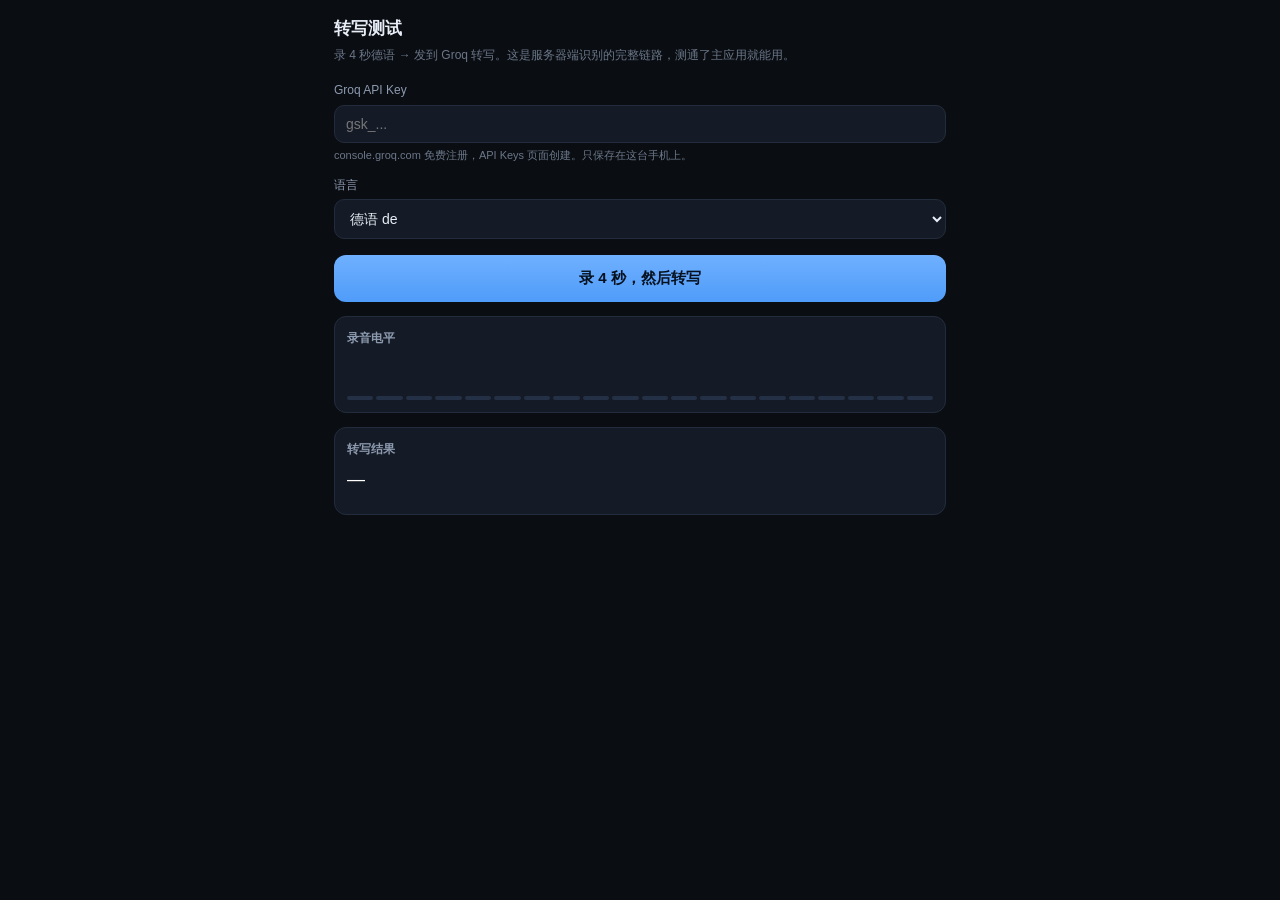
==== asr-test.html @ 8ac1e5ea "update asr-test.html" ====
<!doctype html>
<html lang="zh-CN">
<head>
<meta charset="utf-8">
<meta name="viewport" content="width=device-width, initial-scale=1, viewport-fit=cover">
<meta name="theme-color" content="#0a0d12">
<title>转写测试 · Klassenhelfer</title>
<style>
  :root {
    --bg:#0a0d12; --card:#151b26; --line:#232c3d; --text:#e8eef7;
    --dim:#8d9bb0; --dim2:#6b7789; --accent:#4f9cf9; --ok:#38d39f; --bad:#ff6b6b; --warn:#ffb84d;
  }
  * { box-sizing: border-box; }
  body {
    margin:0 auto; background:var(--bg); color:var(--text); font-size:15px; line-height:1.55;
    font-family:-apple-system,BlinkMacSystemFont,"Segoe UI","PingFang SC","Microsoft YaHei",sans-serif;
    padding:16px 14px calc(env(safe-area-inset-bottom) + 30px); max-width:640px;
  }
  h1 { font-size:17px; margin:0 0 4px; }
  .sub { color:var(--dim2); font-size:12px; margin-bottom:16px; }
  label { display:block; font-size:12px; color:var(--dim); margin:12px 0 5px; }
  input, select {
    width:100%; background:var(--card); border:1px solid var(--line); border-radius:10px;
    color:var(--text); font-size:14px; padding:10px 11px; outline:none; font-family:inherit;
  }
  input:focus, select:focus { border-color:var(--accent); }
  .tip { font-size:11px; color:var(--dim2); margin-top:4px; }
  button {
    width:100%; margin-top:16px; border:none; border-radius:12px; padding:14px;
    font-size:15px; font-weight:600; font-family:inherit; cursor:pointer;
    background:linear-gradient(180deg,#6fb0ff,var(--accent)); color:#06111f;
  }
  button:disabled { opacity:.5; }
  .box { background:var(--card); border:1px solid var(--line); border-radius:12px; padding:12px; margin-top:14px; font-size:13px; }
  .box h2 { font-size:12px; margin:0 0 8px; color:var(--dim); font-weight:600; }
  .meter { display:flex; align-items:flex-end; gap:3px; height:44px; }
  .meter i { flex:1; background:#243045; border-radius:2px; height:4px; }
  .meter i.hot { background:var(--ok); }
  #result { font-size:18px; line-height:1.5; color:#fff; word-break:break-word; min-height:28px; }
  .kv { color:var(--dim); font-size:12px; line-height:1.7; }
  .ok { color:var(--ok); } .bad { color:var(--bad); } .warn { color:var(--warn); }
</style>
</head>
<body>

<h1>转写测试</h1>
<div class="sub">录 4 秒德语 → 发到 Groq 转写。这是服务器端识别的完整链路，测通了主应用就能用。</div>

<label for="key">Groq API Key</label>
<input id="key" type="password" autocomplete="off" spellcheck="false" placeholder="gsk_...">
<div class="tip">console.groq.com 免费注册，API Keys 页面创建。只保存在这台手机上。</div>

<label for="lang">语言</label>
<select id="lang">
  <option value="de">德语 de</option>
  <option value="en">英语 en</option>
  <option value="zh">中文 zh</option>
</select>

<button id="run">录 4 秒，然后转写</button>

<div class="box">
  <h2>录音电平</h2>
  <div class="meter" id="meter"></div>
</div>

<div class="box">
  <h2>转写结果</h2>
  <div id="result" class="kv">—</div>
  <div class="kv" id="meta" style="margin-top:8px"></div>
</div>

<script src="asr.js"></script>
<script>
(function () {
  "use strict";

  var keyEl = document.getElementById("key");
  var langEl = document.getElementById("lang");
  var runEl = document.getElementById("run");
  var resultEl = document.getElementById("result");
  var metaEl = document.getElementById("meta");
  var meter = document.getElementById("meter");

  // 记住 Key，避免每次都输
  try {
    var saved = localStorage.getItem("kh.asr.test.key");
    if (saved) keyEl.value = saved;
  } catch (e) {}
  keyEl.addEventListener("change", function () {
    try { localStorage.setItem("kh.asr.test.key", keyEl.value.trim()); } catch (e) {}
  });

  var BARS = 20;
  var bars = [];
  for (var i = 0; i < BARS; i++) {
    var b = document.createElement("i");
    meter.appendChild(b);
    bars.push(b);
  }

  function setMeta(html) { metaEl.innerHTML = html; }

  async function run() {
    var key = keyEl.value.trim();
    if (!key) {
      resultEl.innerHTML = '<span class="bad">先填 Key</span>';
      return;
    }

    runEl.disabled = true;
    resultEl.textContent = "录音中…";
    setMeta("");
    bars.forEach(function (b) { b.style.height = "4px"; b.classList.remove("hot"); });

    var stream = null;
    var ctx = null;
    var raf = 0;

    try {
      stream = await navigator.mediaDevices.getUserMedia({
        audio: { echoCancellation: true, noiseSuppression: true, autoGainControl: true, channelCount: 1 }
      });

      ctx = new (window.AudioContext || window.webkitAudioContext)();
      var src = ctx.createMediaStreamSource(stream);
      var analyser = ctx.createAnalyser();
      analyser.fftSize = 1024;
      src.connect(analyser);
      var buf = new Uint8Array(analyser.fftSize);

      (function tick() {
        analyser.getByteTimeDomainData(buf);
        var sum = 0;
        for (var i = 0; i < buf.length; i++) {
          var v = (buf[i] - 128) / 128;
          sum += v * v;
        }
        var rms = Math.sqrt(sum / buf.length);
        var lit = Math.round(Math.min(1, rms * 6) * BARS);
        for (var j = 0; j < BARS; j++) {
          bars[j].style.height = (j < lit ? 6 + (j / BARS) * 38 : 4) + "px";
          bars[j].classList.toggle("hot", j < lit);
        }
        raf = requestAnimationFrame(tick);
      })();

      var mime = "";
      var cands = ["audio/webm;codecs=opus", "audio/webm", "audio/mp4"];
      for (var k = 0; k < cands.length; k++) {
        if (window.MediaRecorder && MediaRecorder.isTypeSupported(cands[k])) { mime = cands[k]; break; }
      }

      var chunks = [];
      var rec = mime ? new MediaRecorder(stream, { mimeType: mime }) : new MediaRecorder(stream);
      rec.ondataavailable = function (e) { if (e.data && e.data.size) chunks.push(e.data); };

      var done = new Promise(function (resolve) { rec.onstop = resolve; });
      rec.start();
      await new Promise(function (r) { setTimeout(r, 4000); });
      rec.stop();
      await done;

      cancelAnimationFrame(raf);
      stream.getTracks().forEach(function (t) { t.stop(); });
      try { ctx.close(); } catch (e) {}

      var blob = new Blob(chunks, { type: mime || "audio/webm" });
      var t0 = Date.now();
      resultEl.textContent = "上传转写中…";
      setMeta("音频 " + Math.round(blob.size / 1024) + " KB · " + (mime || "默认格式"));

      var text = await window.KH_ASR.transcribe(blob, {
        apiKey: key,
        provider: "groq",
        language: langEl.value === "de" ? "de-DE" : langEl.value === "zh" ? "zh-CN" : "en-US"
      });

      var ms = Date.now() - t0;
      if (text) {
        resultEl.innerHTML = '<span class="ok">' + text.replace(/</g, "&lt;") + "</span>";
        setMeta("转写耗时 " + ms + "ms · 成功 ✓");
      } else {
        resultEl.innerHTML = '<span class="warn">（转写结果为空，可能没录到声音）</span>';
        setMeta("耗时 " + ms + "ms");
      }
    } catch (e) {
      if (raf) cancelAnimationFrame(raf);
      if (stream) stream.getTracks().forEach(function (t) { t.stop(); });
      if (ctx) { try { ctx.close(); } catch (e2) {} }
      resultEl.innerHTML = '<span class="bad">失败：' + (e.message || e) + "</span>";
      setMeta("如果是 401，说明 Key 不对；如果是 Failed to fetch，检查网络");
    } finally {
      runEl.disabled = false;
    }
  }

  runEl.addEventListener("click", run);
})();
</script>
</body>
</html>
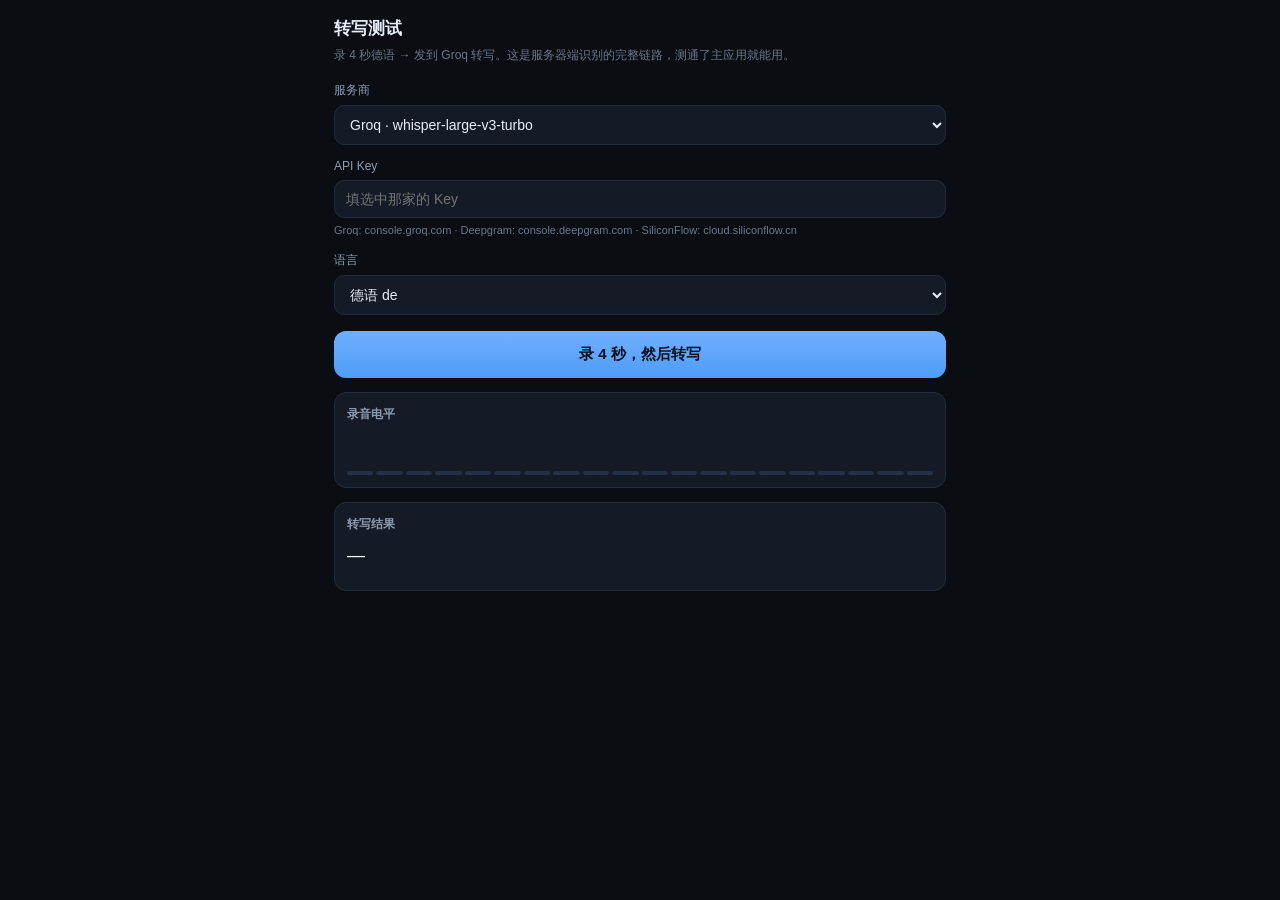
==== commit 4644102f: "update asr-test.html" ====
--- a/asr-test.html
+++ b/asr-test.html
@@ -46,9 +46,17 @@
 <h1>转写测试</h1>
 <div class="sub">录 4 秒德语 → 发到 Groq 转写。这是服务器端识别的完整链路，测通了主应用就能用。</div>
 
-<label for="key">Groq API Key</label>
-<input id="key" type="password" autocomplete="off" spellcheck="false" placeholder="gsk_...">
-<div class="tip">console.groq.com 免费注册，API Keys 页面创建。只保存在这台手机上。</div>
+<label for="provider">服务商</label>
+<select id="provider">
+  <option value="groq">Groq · whisper-large-v3-turbo</option>
+  <option value="deepgram">Deepgram · nova-3（送 $200）</option>
+  <option value="siliconflow">SiliconFlow · SenseVoice</option>
+  <option value="openai">OpenAI · whisper-1</option>
+</select>
+
+<label for="key">API Key</label>
+<input id="key" type="password" autocomplete="off" spellcheck="false" placeholder="填选中那家的 Key">
+<div class="tip">Groq: console.groq.com · Deepgram: console.deepgram.com · SiliconFlow: cloud.siliconflow.cn</div>
 
 <label for="lang">语言</label>
 <select id="lang">
@@ -172,7 +180,7 @@
 
       var text = await window.KH_ASR.transcribe(blob, {
         apiKey: key,
-        provider: "groq",
+        provider: document.getElementById("provider").value,
         language: langEl.value === "de" ? "de-DE" : langEl.value === "zh" ? "zh-CN" : "en-US"
       });
 
